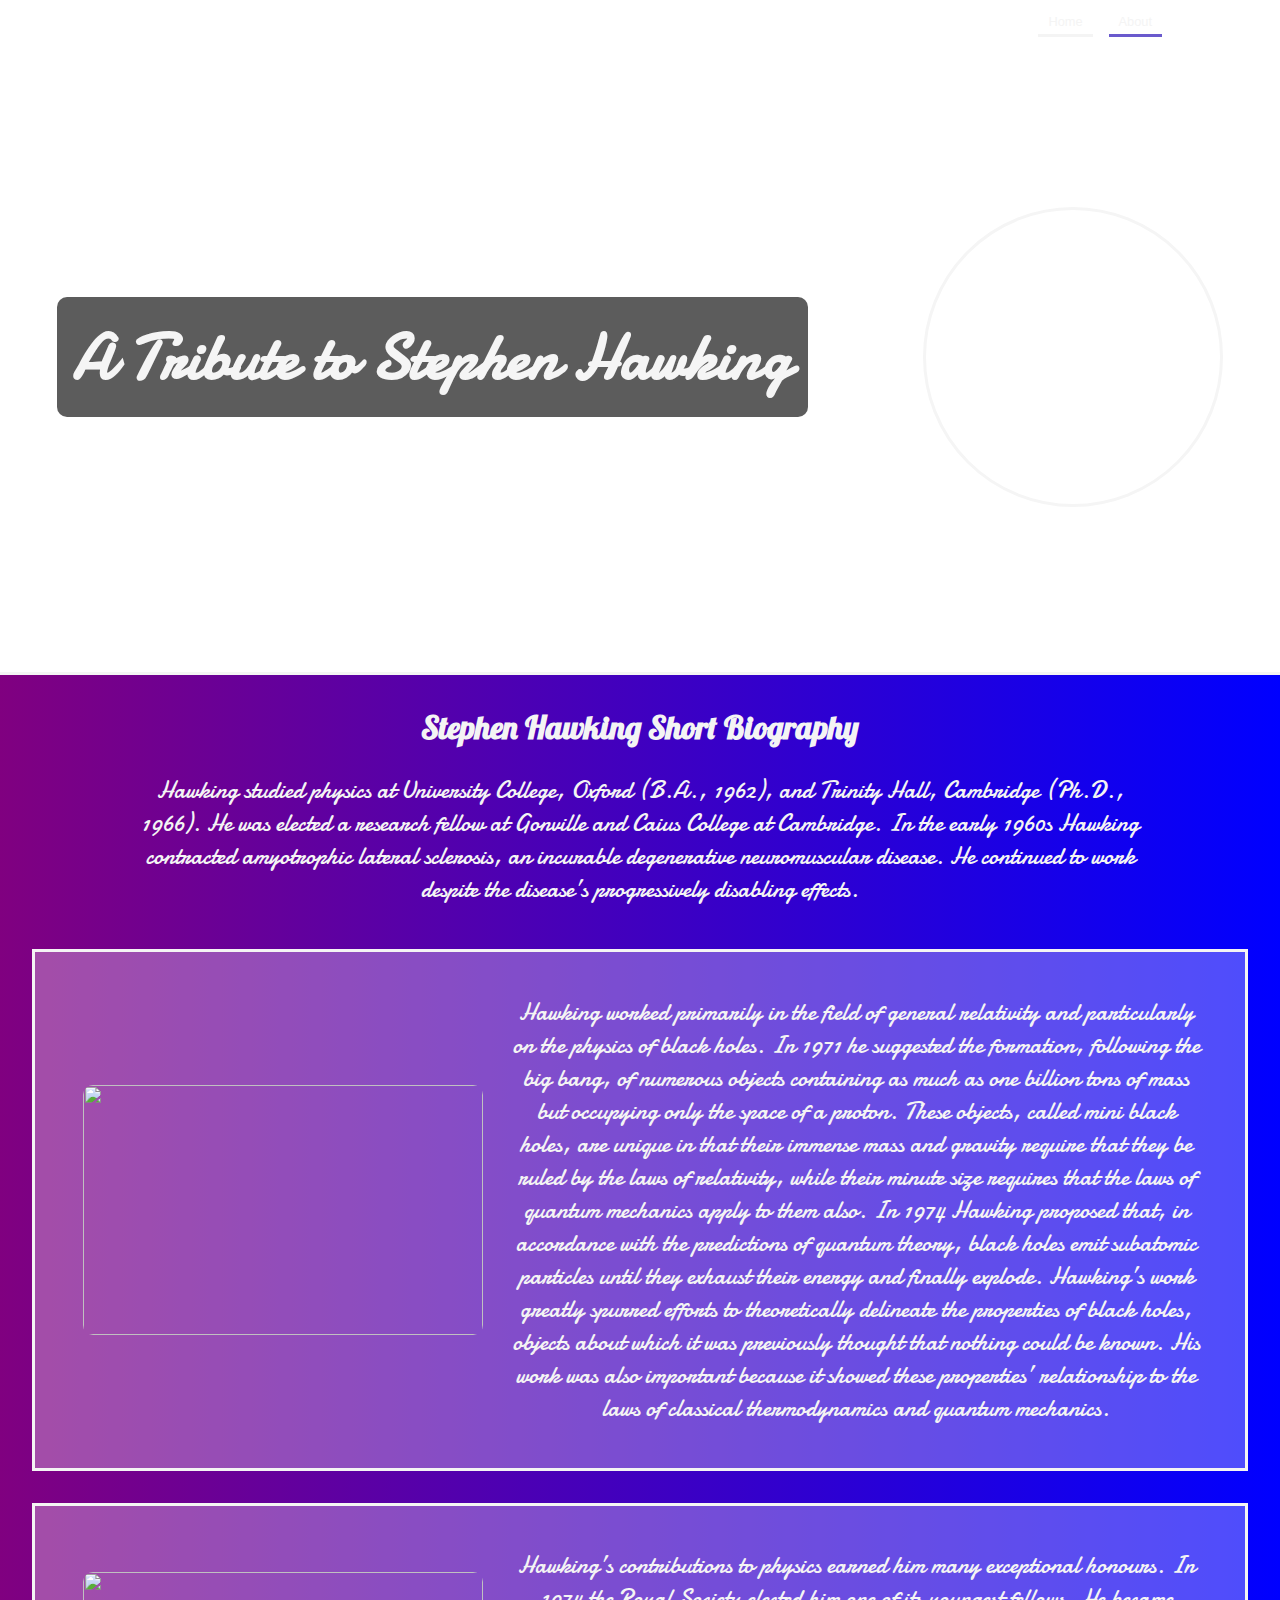
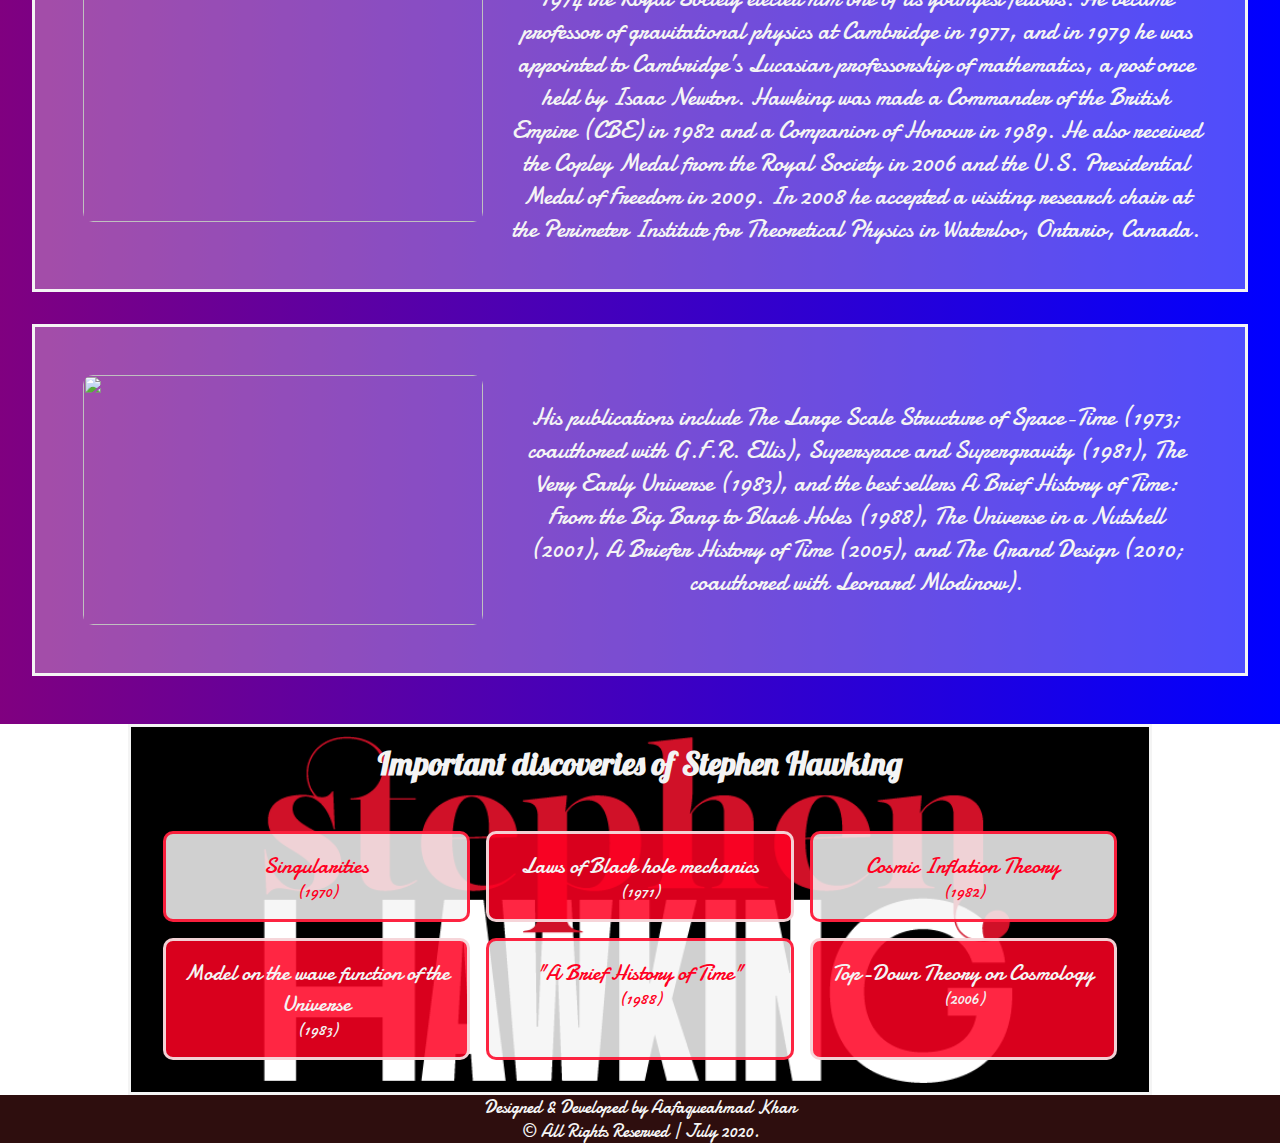
==== about.html @ dfe36979 "first commit" ====
<!DOCTYPE html>
<html lang="en">
<head>
    <meta charset="UTF-8">
    <meta name="viewport" content="width=device-width, initial-scale=1.0">
    <meta http-equiv="X-UA-Compatible" content="ie=edge">
    <script src="https://kit.fontawesome.com/11076398de.js" crossorigin="anonymous"></script>    <link href="https://fonts.googleapis.com/css2?family=Damion&family=Lobster&display=swap" rel="stylesheet">
    <link rel="Stylesheet" href="main.css">
    <title>A Tribute to Stephen Hawking</title>
</head>

<body>
    <section id="header" >
        <nav class="main-nav">
                <div class="nav-img"></div>
                <ul class="nav-links">
                    <li><a href="index.html">Home</a></li>
                    <li><a href="about.html" class="current">About</a></li>
                </ul>
        </nav>
        
        <div class="bg-image">
            <h1 class="header-title">A Tribute to Stephen Hawking</h1>
            <div class="header-img"></div>      
        </div>        
    </section>

    <section id="about-info">
        <div>
            <h2>Stephen Hawking Short Biography</h2> 
            <p>Hawking studied physics at University College, Oxford (B.A., 1962), and Trinity Hall, Cambridge (Ph.D., 1966). He was elected a research fellow at Gonville and Caius College at Cambridge. In the early 1960s Hawking contracted amyotrophic lateral sclerosis, an incurable degenerative neuromuscular disease. He continued to work despite the disease’s progressively disabling effects.
        </div>
        <div class="image-items">
            <div class=about-img1>
                <img src="https://cdn.britannica.com/s:700x500/52/126652-050-FD9AD7CF/gravity-Stephen-W-Hawking-Boeing-727-April-2007.jpg">
            </div> 
            <p>Hawking worked primarily in the field of general relativity and particularly on the physics of black holes. In 1971 he suggested the formation, following the big bang, of numerous objects containing as much as one billion tons of mass but occupying only the space of a proton. These objects, called mini black holes, are unique in that their immense mass and gravity require that they be ruled by the laws of relativity, while their minute size requires that the laws of quantum mechanics apply to them also. In 1974 Hawking proposed that, in accordance with the predictions of quantum theory, black holes emit subatomic particles until they exhaust their energy and finally explode. Hawking’s work greatly spurred efforts to theoretically delineate the properties of black holes, objects about which it was previously thought that nothing could be known. His work was also important because it showed these properties’ relationship to the laws of classical thermodynamics and quantum mechanics.
            </p>
        </div>
        <div class="image-items">
            <div class=about-img2>
                <img src="https://cdn.britannica.com/51/126651-050-2EC9108B/Stephen-W-Hawking-Well-wishers-flight-Florida-Kennedy-2007.jpg">
            </div> 
            <p>Hawking’s contributions to physics earned him many exceptional honours. In 1974 the Royal Society elected him one of its youngest fellows. He became professor of gravitational physics at Cambridge in 1977, and in 1979 he was appointed to Cambridge’s Lucasian professorship of mathematics, a post once held by Isaac Newton. Hawking was made a Commander of the British Empire (CBE) in 1982 and a Companion of Honour in 1989. He also received the Copley Medal from the Royal Society in 2006 and the U.S. Presidential Medal of Freedom in 2009. In 2008 he accepted a visiting research chair at the Perimeter Institute for Theoretical Physics in Waterloo, Ontario, Canada.</p>
         
        </div>
        <div class="image-items">
            <div class=about-img3>
                <img src="https://cdn.britannica.com/s:700x500/50/126650-050-0BDB224C/Stephen-W-Hawking-Copley-Medal-Royal-Society-2006.jpg">
            </div> 
            <p>His publications include The Large Scale Structure of Space-Time (1973; coauthored with G.F.R. Ellis), Superspace and Supergravity (1981), The Very Early Universe (1983), and the best sellers A Brief History of Time: From the Big Bang to Black Holes (1988), The Universe in a Nutshell (2001), A Briefer History of Time (2005), and The Grand Design (2010; coauthored with Leonard Mlodinow).</p>
        </div>
        
    </section>

    <section id="awards" class="container about-discovery">
        <h2>Important discoveries of Stephen Hawking</h2>
        <div id="items">
            <div class="item-1">
                <i class="fas fa-trophy fa-2x"></i>
                <h3>Singularities</h3>
                <p>(1970)</p>
            </div>
            <div class="item-2">
                <i class="fas fa-trophy fa-2x"></i>
                <h3>Laws of Black hole mechanics</h3>
                <p>(1971)</p>
            </div>
            <div class="item-3">
                <i class="fas fa-trophy fa-2x"></i>
                <h3>Cosmic Inflation Theory</h3>
                <p>(1982)</p>
            </div>
            <div class="item-4">
                <i class="fas fa-trophy fa-2x"></i>
                <h3>Model on the wave function of the Universe</h3>
                <p>(1983)</p>
            </div>
            <div class="item-5">
                <i class="fas fa-trophy fa-2x"></i>
                <h3>"A Brief History of Time"</h3>
                <p>(1988)</p>
            </div>
            <div class="item-6">
                <i class="fas fa-trophy fa-2x"></i>
                <h3>Top-Down Theory on Cosmology</h3>
                <p>(2006)</p>
            </div>
         </div>
    </section>

    <footer>
        <p>
            Designed & Developed by Aafaqueahmad Khan <br>
            &copy All Rights Reserved | July 2020.
        </p>
    </footer>
    
</body>
</html>
---- main.css ----
*{
    margin: 0;
    padding: 0;
    box-sizing: border-box;
 
}
body{
    font-family: 'Damion', cursive;
    font-size: 1rem;
    text-align: center;
    overflow-x: hidden;
    width: 100%;
}

#header{
    background: url('https://media.wired.com/photos/5932949126780e6c04d2cce5/master/w_1295,c_limit/hawking-intel1.jpg') fixed 20% 35% / cover;
    height: 100%;
    border-bottom: 3px solid #f4f4f4;
}

.main-nav{
    display:flex;
    flex-direction: row;
    align-items: center;
    justify-content: space-between;
    /* background-color: rgba(0, 128, 128, 0.6); */
    padding: 10px;
    width: 100%;
  
}

.nav-img{
background-image: url('pic1.png') no-repeat center center/cover;
height: 100%;
width:100%;

}

.nav-links{
    display: flex;
    flex-direction: row;
    align-items: right;
    margin-right: 100px;
}
.main-nav ul li{
    list-style: none;
    
}

.main-nav ul li a{
    display: inline ;
    text-decoration: none;
    padding: 5px 10px;
    margin: 0.5rem;
    color: #f4f4f4;
    border-bottom: 3px solid #f4f4f4;
    cursor: pointer;
    font-family: Arial, Helvetica, sans-serif;
    font-size: 0.8rem;
      
}
.main-nav ul li a:hover{
    color: slateblue;
    transition: all 1.5s ;
}
.main-nav ul li .current{
    border-bottom: 3px solid rgb(106, 90, 205);
}

.container{
    max-width: 1024px;
  
    background-color:#444;
    height:100%;
    margin:auto;
    border: 3px solid #f4f4f4;
    
    width: 100%;
    justify-content: center;
}


.bg-image{
    display: flex;
    height: 70vh;
    justify-content: center;
    align-items: center;
    text-align: center;
   
}

#header .header-title{
    padding:1rem;
    margin: auto; 
    color: whitesmoke;
    font-weight: bold;
    font-size: 4rem;
    background-color: rgba(51, 51, 51, 0.8);
    border-radius: 10px;
    
   
    
}
#header .header-img{
 background: url('https://www.biography.com/.image/t_share/MTY2MzU1NDM3Mzg4NTcyMzM0/stephen-hawking-on-october-10-1979-in-princeton-new-jersey-photo-by-santi-visalligetty-images.jpg') no-repeat center center/cover;
 height: 300px;
 width: 300px;
 padding: 1rem;
 border-radius: 50%;
 filter: grayscale(45%);
 margin: auto;
 border: 3px solid whitesmoke;
 position: relative;
 
}

#info div{
    background: linear-gradient(to right, teal 0%, slateblue 100%);
    color: #f4f4f4;
    height: 100%;
    padding: 1rem 0; 
}

#info div p,
#about-info div p{
    color: #f4f4f4;
    font-size: 1.5rem;
    max-width:1024px;
    margin: auto;
    padding: 0.7rem;
    
}

h2{
    font-size: 2rem;
    font-family: 'lobster', cursive;
    color: #f4f4f4;
    margin: 1rem;
}

#items{
    display: grid;
    grid-template-columns: repeat(3, 1fr);
   
    grid-gap: 1rem;
    padding:2rem;
    text-align: center;
    transition: all 0.5s;
}

#items div{
    
    padding:1rem;
    border: 3px solid #f4f4f4;
    background-color: #222;
    color:#f4f4f4;
    text-align: center;
   border-radius: 10px;
}

#items div:nth-child(even){
    border: 3px solid #222;
    background-color: #f4f4f4;
    color:#222;
}

#items h3{
    font-weight: normal;
    font-size: 1.4rem;
}


footer{
    height:100%;
    width: 100%;
    text-align: center;
    background-color:rgb(46, 14, 14);
    color:#f4f4f4;
    font-size: 1.1rem;
    /* font-family: 'lobster', cursive; */
}


/* about page */
#about-info{
    background: linear-gradient(to right, purple 0%, blue 100%);
  
    color: #f4f4f4;
    height: 100%;
    padding: 1rem 0; 
}


.image-items{
  display:flex;
 flex-direction: row; /* grid-template-columns: 1fr 4fr; */
  padding: 2rem;
  margin: 2rem;
  justify-content: center;
  text-align: center;
  align-items: center;
  border: 3px solid #f4f4f4;
  background-color:  rgba(255, 255, 255, 0.3);
 
}


div > img
{   display: block;
     width: 400px;
    height: 250px; 
    position: relative;
    margin:  1rem;
    border-radius: 10px;
}

.about-discovery{
    background:url('pic1.png') no-repeat center center/cover;
}

.about-discovery #items div{
    padding:1rem;
    border: 3px solid rgba(255, 0, 34, 0.85);
    background-color: rgba(244, 244, 244, 0.85);
    color:rgb(255, 0, 34);
    text-align: center;
   border-radius: 10px;
}

.about-discovery #items div:nth-child(even){
    border: 3px solid rgba(244, 244, 244, 0.85);
    background-color: rgba(255, 0, 34, 0.85);
    color:rgb(244, 244, 244 );
}

@media(max-width:1024px){
   
    .image-items{
       flex-direction: column; /* grid-template-columns: 1fr 4fr; */  
      }

    div > img{
        width: 300px;
        height: 200px; 
        transition: all 0.5s;
      }

    #header .header-title{
        margin: 1rem;
        padding: 0.5rem;
        transition: all 1s;
       
    }

     #header .header-img{
        height: 250px;
        width: 250px;
        margin: .5rem; 
        transition: all 0.5s;
    }
}

@media(max-width:768px){
    #header .header-title{
        font-size: 3rem;
    }

    #header .header-img{
        height: 200px;
        width: 200px;
       }

       .image-items{
        padding: 0.5rem;
        margin: 1.5rem;
    }
}

@media(max-width:500px){
   
    #items{
        grid-template-columns: repeat(2, 1fr);
        grid-gap: 0.5rem;
        /*  */

     }

    #header .header-img,
    .index-discovery #items div:nth-child(9){
        display: none;
    }

    .nav-links{
        align-items: center;
        margin: 0px;
        transition: all 1s;
    }
}
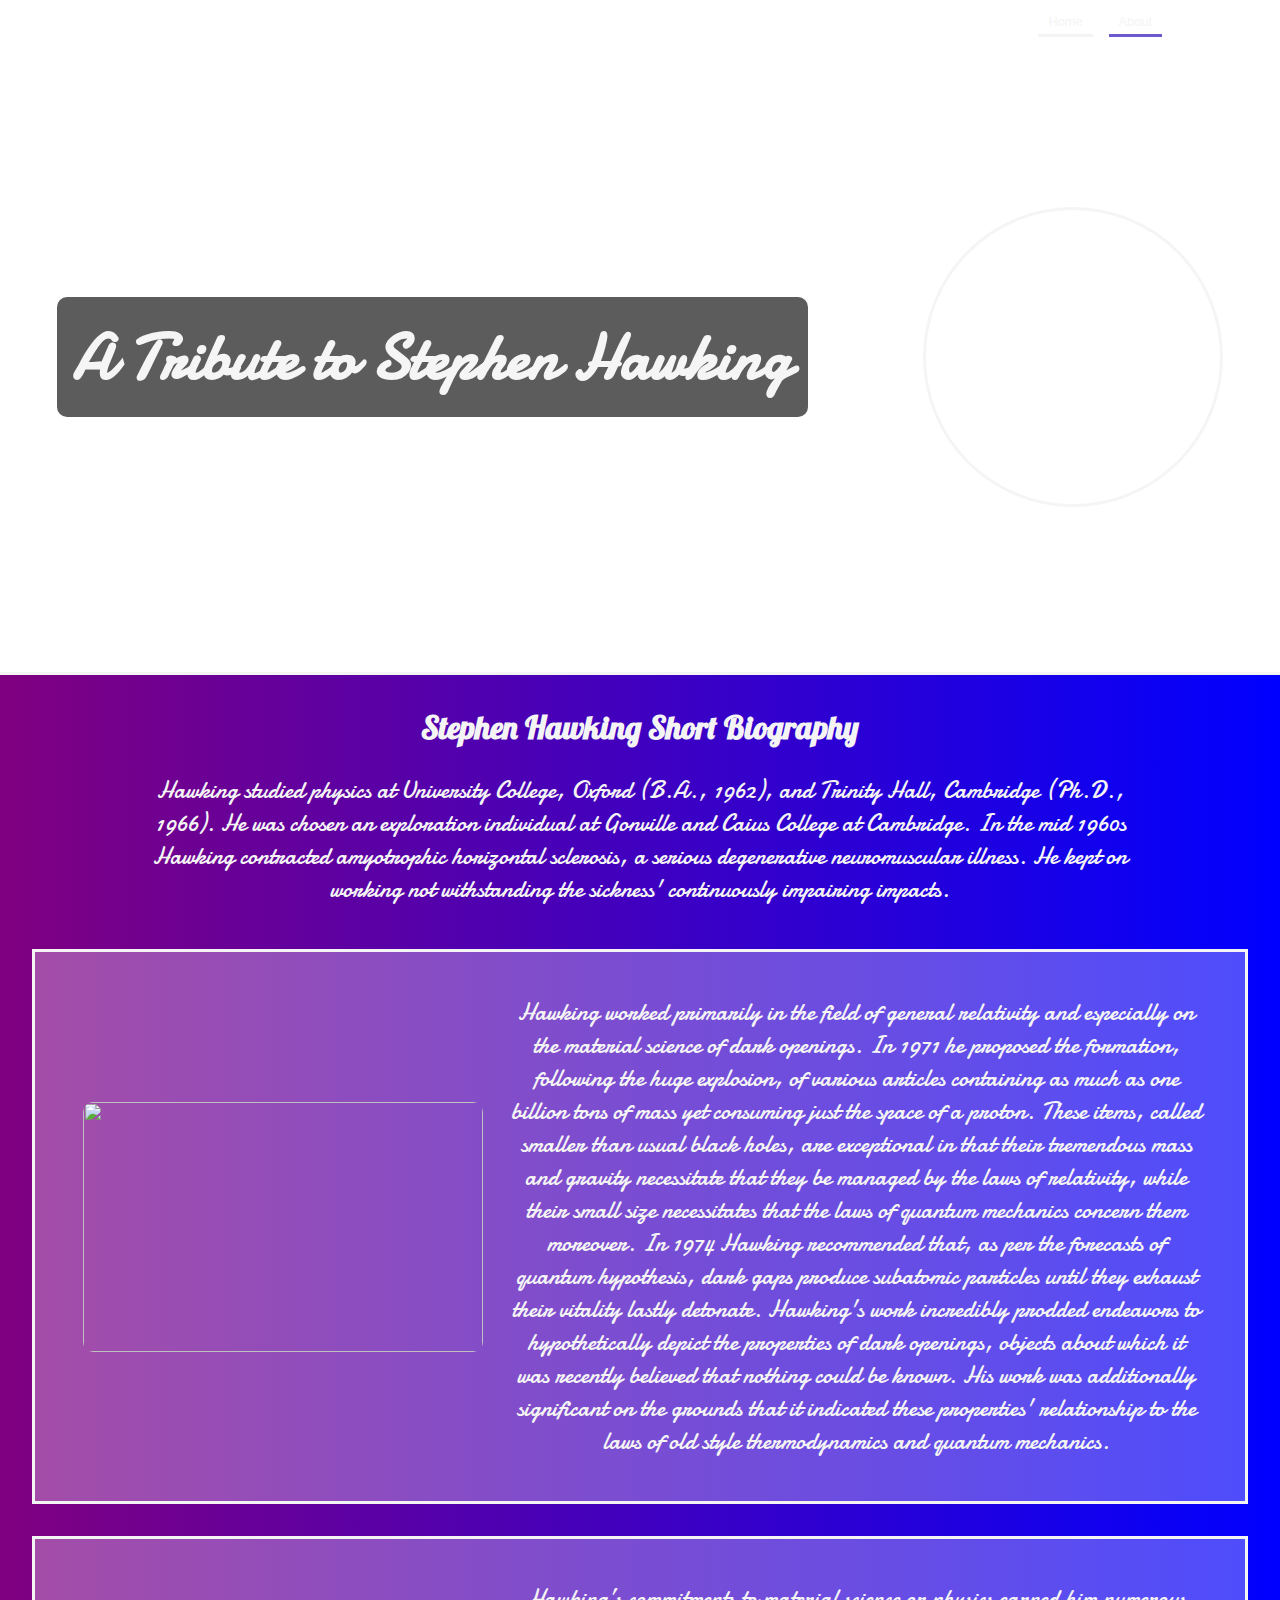
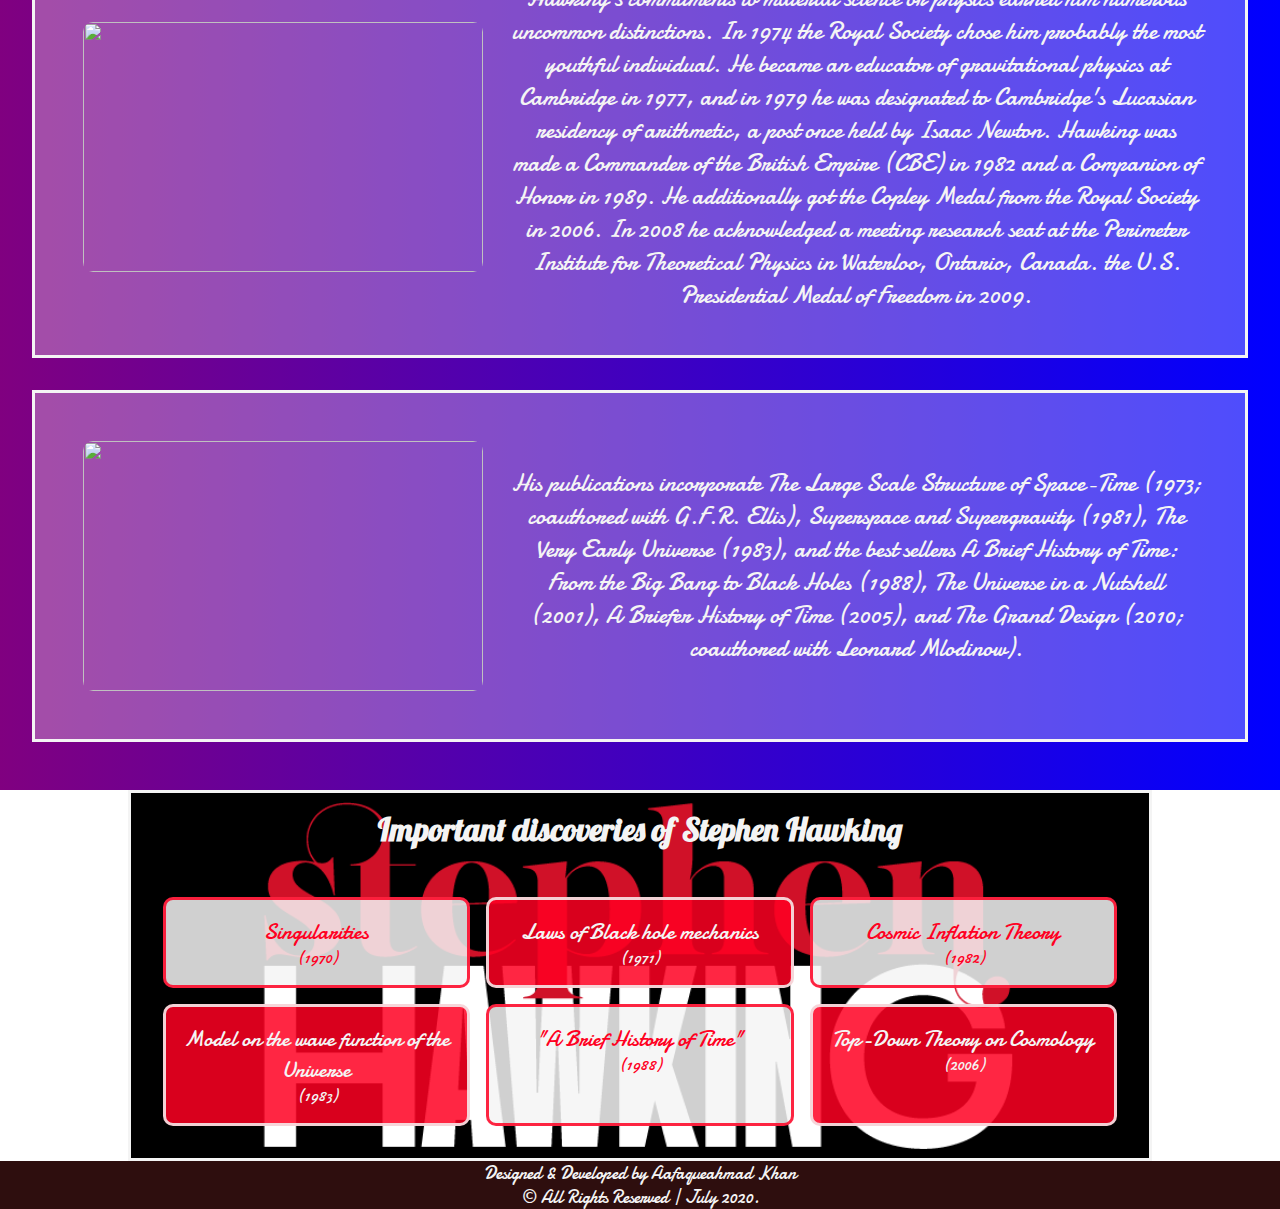
==== commit ed54c53e: "Update about.html" ====
--- a/about.html
+++ b/about.html
@@ -4,6 +4,7 @@
     <meta charset="UTF-8">
     <meta name="viewport" content="width=device-width, initial-scale=1.0">
     <meta http-equiv="X-UA-Compatible" content="ie=edge">
+    <script data-ad-client="ca-pub-3778422883300479" async src="https://pagead2.googlesyndication.com/pagead/js/adsbygoogle.js"></script>
     <script src="https://kit.fontawesome.com/11076398de.js" crossorigin="anonymous"></script>    <link href="https://fonts.googleapis.com/css2?family=Damion&family=Lobster&display=swap" rel="stylesheet">
     <link rel="Stylesheet" href="main.css">
     <title>A Tribute to Stephen Hawking</title>
@@ -28,27 +29,27 @@
     <section id="about-info">
         <div>
             <h2>Stephen Hawking Short Biography</h2> 
-            <p>Hawking studied physics at University College, Oxford (B.A., 1962), and Trinity Hall, Cambridge (Ph.D., 1966). He was elected a research fellow at Gonville and Caius College at Cambridge. In the early 1960s Hawking contracted amyotrophic lateral sclerosis, an incurable degenerative neuromuscular disease. He continued to work despite the disease’s progressively disabling effects.
+            <p>Hawking studied physics at University College, Oxford (B.A., 1962), and Trinity Hall, Cambridge (Ph.D., 1966). He was chosen an exploration individual at Gonville and Caius College at Cambridge. In the mid 1960s Hawking contracted amyotrophic horizontal sclerosis, a serious degenerative neuromuscular illness. He kept on working not withstanding the sickness' continuously impairing impacts.</p>
         </div>
         <div class="image-items">
             <div class=about-img1>
                 <img src="https://cdn.britannica.com/s:700x500/52/126652-050-FD9AD7CF/gravity-Stephen-W-Hawking-Boeing-727-April-2007.jpg">
             </div> 
-            <p>Hawking worked primarily in the field of general relativity and particularly on the physics of black holes. In 1971 he suggested the formation, following the big bang, of numerous objects containing as much as one billion tons of mass but occupying only the space of a proton. These objects, called mini black holes, are unique in that their immense mass and gravity require that they be ruled by the laws of relativity, while their minute size requires that the laws of quantum mechanics apply to them also. In 1974 Hawking proposed that, in accordance with the predictions of quantum theory, black holes emit subatomic particles until they exhaust their energy and finally explode. Hawking’s work greatly spurred efforts to theoretically delineate the properties of black holes, objects about which it was previously thought that nothing could be known. His work was also important because it showed these properties’ relationship to the laws of classical thermodynamics and quantum mechanics.
+            <p>Hawking worked primarily in the field of general relativity and especially on the material science of dark openings. In 1971 he proposed the formation, following the huge explosion, of various articles containing as much as one billion tons of mass yet consuming just the space of a proton. These items, called smaller than usual black holes, are exceptional in that their tremendous mass and gravity necessitate that they be managed by the laws of relativity, while their small size necessitates that the laws of quantum mechanics concern them moreover. In 1974 Hawking recommended that, as per the forecasts of quantum hypothesis, dark gaps produce subatomic particles until they exhaust their vitality lastly detonate. Hawking's work incredibly prodded endeavors to hypothetically depict the properties of dark openings, objects about which it was recently believed that nothing could be known. His work was additionally significant on the grounds that it indicated these properties' relationship to the laws of old style thermodynamics and quantum mechanics.
             </p>
         </div>
         <div class="image-items">
             <div class=about-img2>
                 <img src="https://cdn.britannica.com/51/126651-050-2EC9108B/Stephen-W-Hawking-Well-wishers-flight-Florida-Kennedy-2007.jpg">
             </div> 
-            <p>Hawking’s contributions to physics earned him many exceptional honours. In 1974 the Royal Society elected him one of its youngest fellows. He became professor of gravitational physics at Cambridge in 1977, and in 1979 he was appointed to Cambridge’s Lucasian professorship of mathematics, a post once held by Isaac Newton. Hawking was made a Commander of the British Empire (CBE) in 1982 and a Companion of Honour in 1989. He also received the Copley Medal from the Royal Society in 2006 and the U.S. Presidential Medal of Freedom in 2009. In 2008 he accepted a visiting research chair at the Perimeter Institute for Theoretical Physics in Waterloo, Ontario, Canada.</p>
+            <p>Hawking’s commitments to material science or physics earned him numerous uncommon distinctions. In 1974 the Royal Society chose him probably the most youthful individual. He became an educator of gravitational physics at Cambridge in 1977, and in 1979 he was designated to Cambridge's Lucasian residency of arithmetic, a post once held by Isaac Newton. Hawking was made a Commander of the British Empire (CBE) in 1982 and a Companion of Honor in 1989. He additionally got the Copley Medal from the Royal Society in 2006. In 2008 he acknowledged a meeting research seat at the Perimeter Institute for Theoretical Physics in Waterloo, Ontario, Canada. the U.S. Presidential Medal of Freedom in 2009.</p>
          
         </div>
         <div class="image-items">
             <div class=about-img3>
                 <img src="https://cdn.britannica.com/s:700x500/50/126650-050-0BDB224C/Stephen-W-Hawking-Copley-Medal-Royal-Society-2006.jpg">
             </div> 
-            <p>His publications include The Large Scale Structure of Space-Time (1973; coauthored with G.F.R. Ellis), Superspace and Supergravity (1981), The Very Early Universe (1983), and the best sellers A Brief History of Time: From the Big Bang to Black Holes (1988), The Universe in a Nutshell (2001), A Briefer History of Time (2005), and The Grand Design (2010; coauthored with Leonard Mlodinow).</p>
+            <p>His publications incorporate The Large Scale Structure of Space-Time (1973; coauthored with G.F.R. Ellis), Superspace and Supergravity (1981), The Very Early Universe (1983), and the best sellers A Brief History of Time: From the Big Bang to Black Holes (1988), The Universe in a Nutshell (2001), A Briefer History of Time (2005), and The Grand Design (2010; coauthored with Leonard Mlodinow).</p>
         </div>
         
     </section>
@@ -97,4 +98,4 @@
     </footer>
     
 </body>
-</html>+</html>
